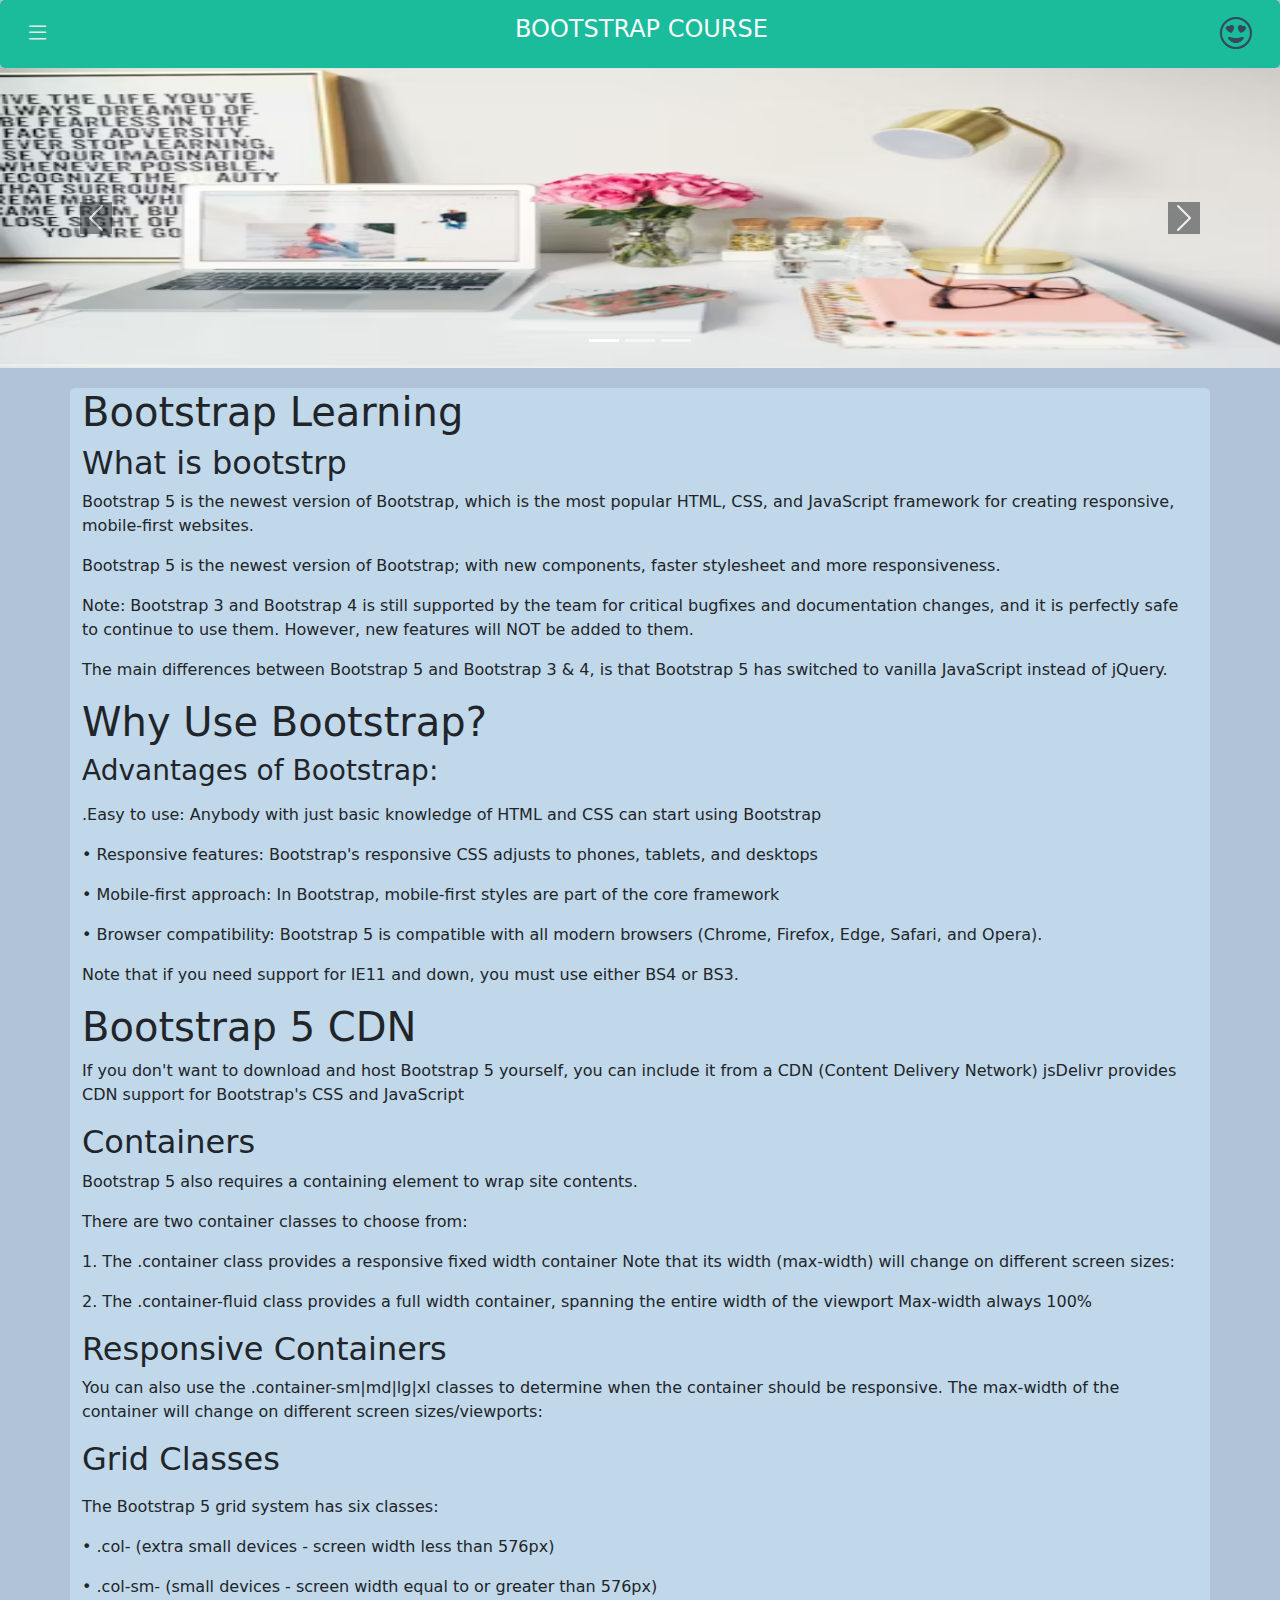
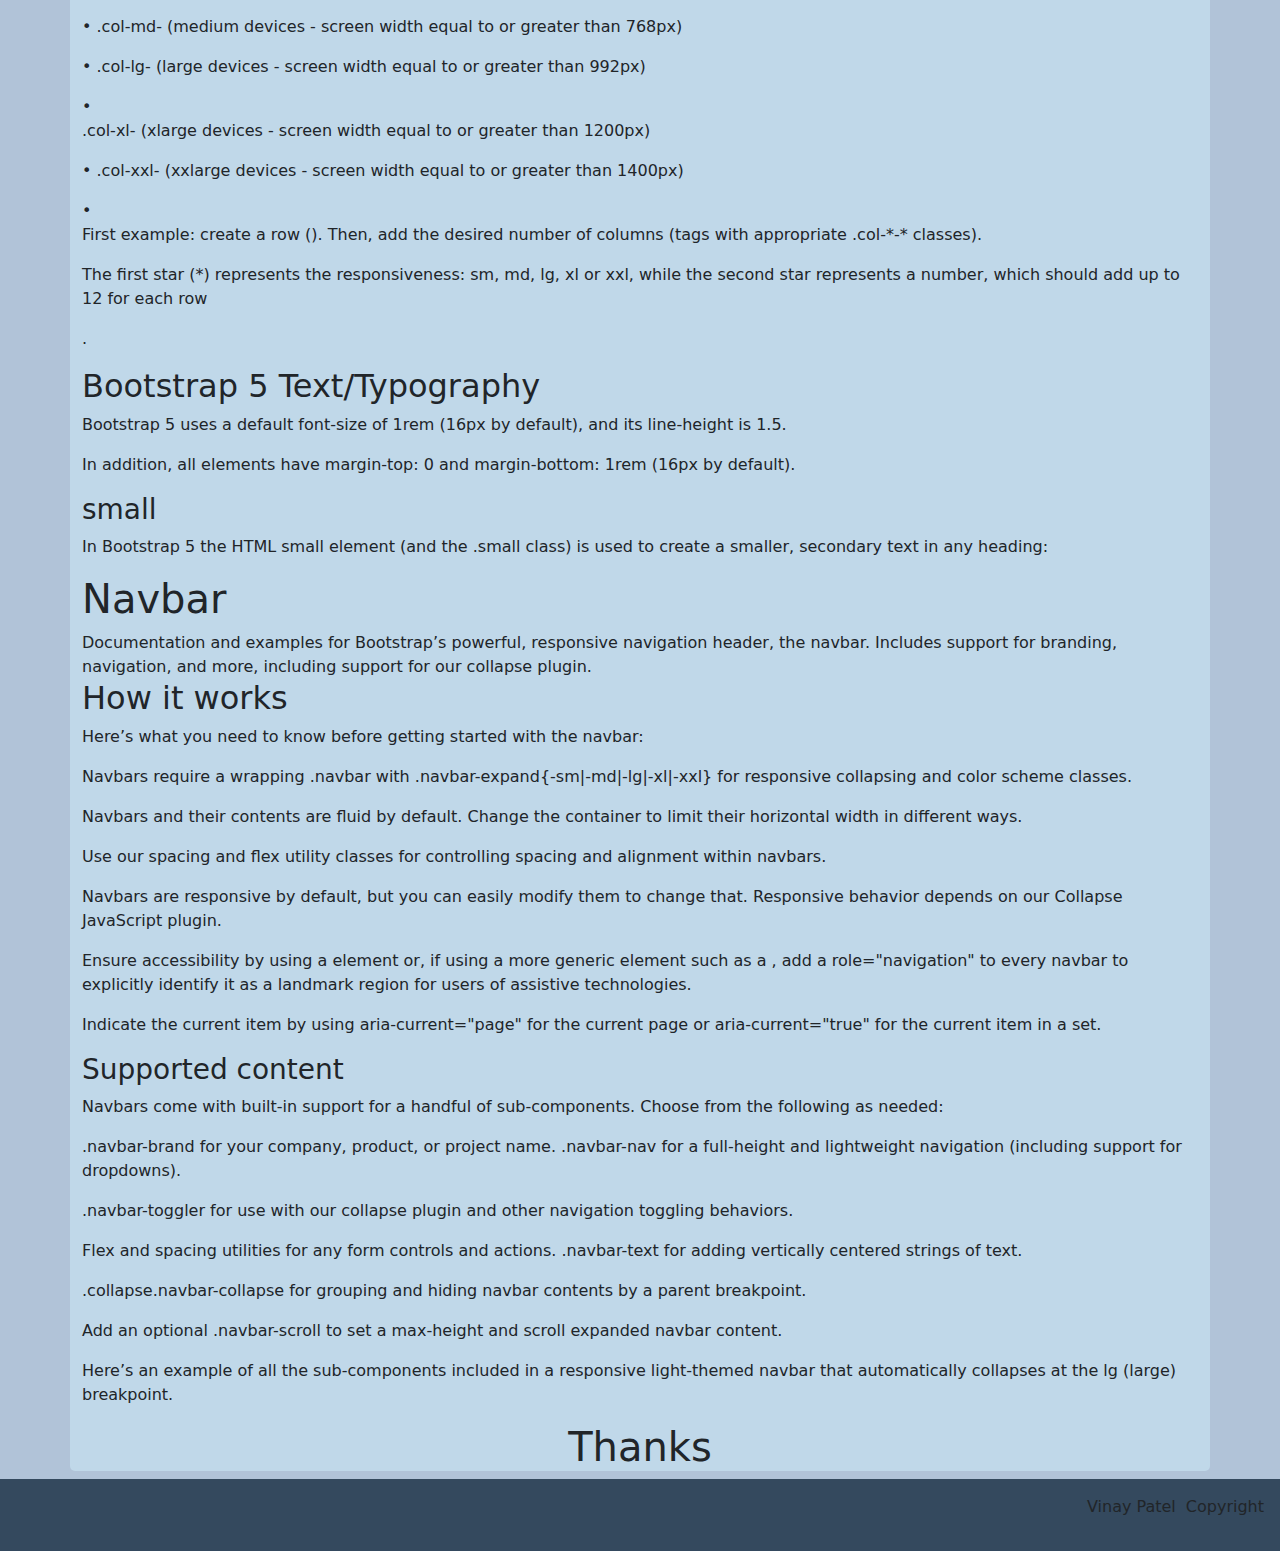
==== Online-Education-website/course.html @ 90a9c3e0 "add new page" ====
<!DOCTYPE html>
<html lang="en">

<head>
  <meta charset="UTF-8">
  <meta name="viewport" content="width=device-width, initial-scale=1.0">
  <title>course</title>
  <link href="https://cdn.jsdelivr.net/npm/bootstrap@5.3.3/dist/css/bootstrap.min.css" rel="stylesheet">
  <script src="https://cdn.jsdelivr.net/npm/bootstrap@5.3.3/dist/js/bootstrap.bundle.min.js"></script>
  <link rel="stylesheet" href="https://cdn.jsdelivr.net/npm/bootstrap-icons@1.11.3/font/bootstrap-icons.min.css">
  <link rel="stylesheet" href="course.css">
</head>

<body>
  <nav class="navbar navbar-expand-sm  navbar-dark">
    <div class="container-fluid">
      <!-- Button to open the offcanvas sidebar -->
      <i class="bi bi-list btn" type="button" data-bs-toggle="offcanvas" data-bs-target="#sidebar"></i>
      <p class="h4 text-light">BOOTSTRAP COURSE</p>
      <i class="bi bi-emoji-heart-eyes"></i>
    </div>
  </nav>
  <!-- Offcanvas Sidebar -->
  <div class="offcanvas offcanvas-start" id="sidebar">
    <div class="offcanvas-header">
      <h1 class="offcanvas-title">BOOTSTRAP-COURSE</h1>
      <button type="button" class="btn-close text-reset" data-bs-dismiss="offcanvas"></button>
    </div>
    <div class="offcanvas-body">
      <p>Hello </p>
      <p>Welcome</p>
      <button class="btn btn-secondary" type="button">A Button</button>
    </div>
  </div>
  <!-- Carousel -->
  <div id="carousel" class="carousel slide" data-bs-ride="carousel">

    <!-- Indicators/dots -->
    <div class="carousel-indicators">
      <button type="button" data-bs-target="#carousel" data-bs-slide-to="0" class="active"></button>
      <button type="button" data-bs-target="#carousel" data-bs-slide-to="1"></button>
      <button type="button" data-bs-target="#carousel" data-bs-slide-to="2"></button>
    </div>

    <!-- The slideshow/carousel -->
    <div class="carousel-inner">
      <div class="carousel-item active">
        <img src="image/carousel-post1.avif" alt="Los Angeles" class="d-block" width="100%" height="300vh">
      </div>
      <div class="carousel-item">
        <img src="image/carousel-post2.avif" alt="Chicago" class="d-block" width="100%" height="300vh">
      </div>
      <div class="carousel-item">
        <img src="image/carousel-post3.avif" alt="New York" class="d-block" width="100%" height="300vh">
      </div>
    </div>

    <!-- Left and right controls/icons -->
    <button class="carousel-control-prev" type="button" data-bs-target="#carousel" data-bs-slide="prev">
      <span class="carousel-control-prev-icon bg-dark"></span>
    </button>
    <button class="carousel-control-next " type="button" data-bs-target="#carousel" data-bs-slide="next">
      <span class="carousel-control-next-icon bg-dark"></span>
    </button>
  </div>
  <div class="container" id="content">
    <div>
      <h1>Bootstrap Learning</h1>

      <h2>What is bootstrp</h2>
      <p>Bootstrap 5 is the newest version of Bootstrap, which is the most popular HTML, CSS, and
        JavaScript framework for creating responsive, mobile-first websites.</p>
      </p>
      <p>
      <p>Bootstrap 5 is the newest version of Bootstrap; with new components, faster stylesheet and more responsiveness.
      </p>
      <p> Note: Bootstrap 3 and Bootstrap 4 is still supported by the team for critical bugfixes and documentation
        changes, and it is perfectly safe to continue to use them. However, new features will NOT be added to them.</p>

      <p>The main differences between Bootstrap 5 and Bootstrap 3 & 4, is that Bootstrap 5 has switched to vanilla
        JavaScript instead of jQuery.</p>
    </div>
    <div>
      <h1>Why Use Bootstrap?
      </h1>
      <h3>Advantages of Bootstrap:
      </h3>
      <p>
      <p>.Easy to use: Anybody with just basic knowledge of HTML and CSS can start using Bootstrap</span>
      <p>• Responsive features: Bootstrap's responsive CSS adjusts to phones, tablets, and desktops</p>
      <p>• Mobile-first approach: In Bootstrap, mobile-first styles are part of the core framework</span>
      <p>• Browser compatibility: Bootstrap 5 is compatible with all modern browsers (Chrome, Firefox, Edge, Safari, and
        Opera).</p>
      <p>Note that if you need support for IE11 and down, you must use either BS4 or BS3.</p>
      </p>
    </div>

    <div>
      <h1>Bootstrap 5 CDN</h1>
      <p>If you don't want to download and host Bootstrap 5 yourself, you can include it from a CDN (Content Delivery
        Network)
        jsDelivr provides CDN support for Bootstrap's CSS and JavaScript</p>

    </div>
    <div>
      <h2>Containers</h2>
      <p><span>Bootstrap 5 also requires a containing element to wrap site contents.</p>
      <span>There are two container classes to choose from:</p>
        <p>1. The .container class provides a responsive fixed width container
          Note that its width (max-width) will change on different screen sizes:</p>
        <p> 2. The .container-fluid class provides a full width container, spanning the entire width of the viewport
          Max-width always 100%</p>
    </div>
    <div>
      <h2>Responsive Containers</h2>
      <p>You can also use the .container-sm|md|lg|xl classes to determine when the container should be responsive.
        The max-width of the container will change on different screen sizes/viewports:</p>
    </div>
    <div>
      <h2>Grid Classes</h2>
      <p>
      <p>
        The Bootstrap 5 grid system has six classes:</p>
      <p>• .col- (extra small devices - screen width less than 576px)</p>
      <p>• .col-sm- (small devices - screen width equal to or greater than 576px)</p>
      <p>• .col-md- (medium devices - screen width equal to or greater than 768px)</p>
      <p>• .col-lg- (large devices - screen width equal to or greater than 992px)</p>
      • <p>.col-xl- (xlarge devices - screen width equal to or greater than 1200px)</p>
      <p>• .col-xxl- (xxlarge devices - screen width equal to or greater than 1400px)</p>
      • <p>First example: create a row (). Then, add the desired number of columns (tags with appropriate .col-*-*
        classes).</p>
      <p>The first star (*) represents the responsiveness: sm, md, lg, xl or xxl, while the second star represents a
        number, which should add up to 12 for each row</p>.</p>
    </div>
    <div>
      <h2> Bootstrap 5 Text/Typography</h2>
      <p>Bootstrap 5 uses a default font-size of 1rem (16px by default), and its line-height is 1.5.
      <p>In addition, all elements have margin-top: 0 and margin-bottom: 1rem (16px by default).</p>
      </p>
      <div>
        <h3>small</h3>
        <p>In Bootstrap 5 the HTML small element (and the .small class) is used to create a smaller, secondary text in
          any heading:</p>
      </div>
    </div>
    <div>
      <h1>Navbar</h1>
      Documentation and examples for Bootstrap’s powerful, responsive navigation header, the navbar. Includes support
      for branding, navigation, and more, including support for our collapse plugin.

      <h2>How it works</h2>
      <p>
        Here’s what you need to know before getting started with the navbar:</p>
      <p>
        Navbars require a wrapping .navbar with .navbar-expand{-sm|-md|-lg|-xl|-xxl} for responsive collapsing and color
        scheme classes.</p>
      <p>
        Navbars and their contents are fluid by default. Change the container to limit their horizontal width in
        different ways.</p>
      <p>
        Use our spacing and flex utility classes for controlling spacing and alignment within navbars.</p>
      <p>
        Navbars are responsive by default, but you can easily modify them to change that. Responsive behavior depends on
        our Collapse JavaScript plugin.
      <p>
        Ensure accessibility by using a element or, if using a more generic element such as a , add a role="navigation"
        to every navbar to explicitly identify it as a landmark region for users of assistive technologies.</p>
      <p> Indicate the current item by using aria-current="page" for the current page or aria-current="true" for the
        current item in a set.</p>
    </div>
    <div>

      <h3>Supported content
      </h3>
      <p>Navbars come with built-in support for a handful of sub-components. Choose from the following as needed:
      </p>
      <p>
        .navbar-brand for your company, product, or project name.
        .navbar-nav for a full-height and lightweight navigation (including support for dropdowns).
      </p>
      <p>.navbar-toggler for use with our collapse plugin and other navigation toggling behaviors.</p>
      <p>
        Flex and spacing utilities for any form controls and actions.
        .navbar-text for adding vertically centered strings of text.</p>
      <p>
        .collapse.navbar-collapse for grouping and hiding navbar contents by a parent breakpoint.</p>
      <p>
        Add an optional .navbar-scroll to set a max-height and scroll expanded navbar content.</p>
      <p>
        Here’s an example of all the sub-components included in a responsive light-themed navbar that automatically
        collapses at the lg (large) breakpoint.</p>
      </p>
    </div>
    <h1 class="text-center">Thanks</h1>
  </div>
  <div class=" container-fluid footer ">
    <p >Copyright</p>
    <p class="name">Vinay Patel</p>
  </div>

</body>

</html>
---- Online-Education-website/course.css ----
body{
    background-color: #b1c3d8;
}
.navbar{
    background: #1abc9c;
    border-radius: 5px;
}
.bi{
    color: rgb(236, 232, 232);
    font-size: 25px;
}
.bi-emoji-heart-eyes{
    color: #34495e;
    font-size:2rem;
    margin-right: 1rem;
}
#content{
    border-radius: 5px;
    margin-top: 20px;
    background-color: #c0d8e9;
}
.footer{
    background-color: #34495e;
    padding: 1rem; display: flex;
    flex-direction: row-reverse;
    gap: 10px;
  
}
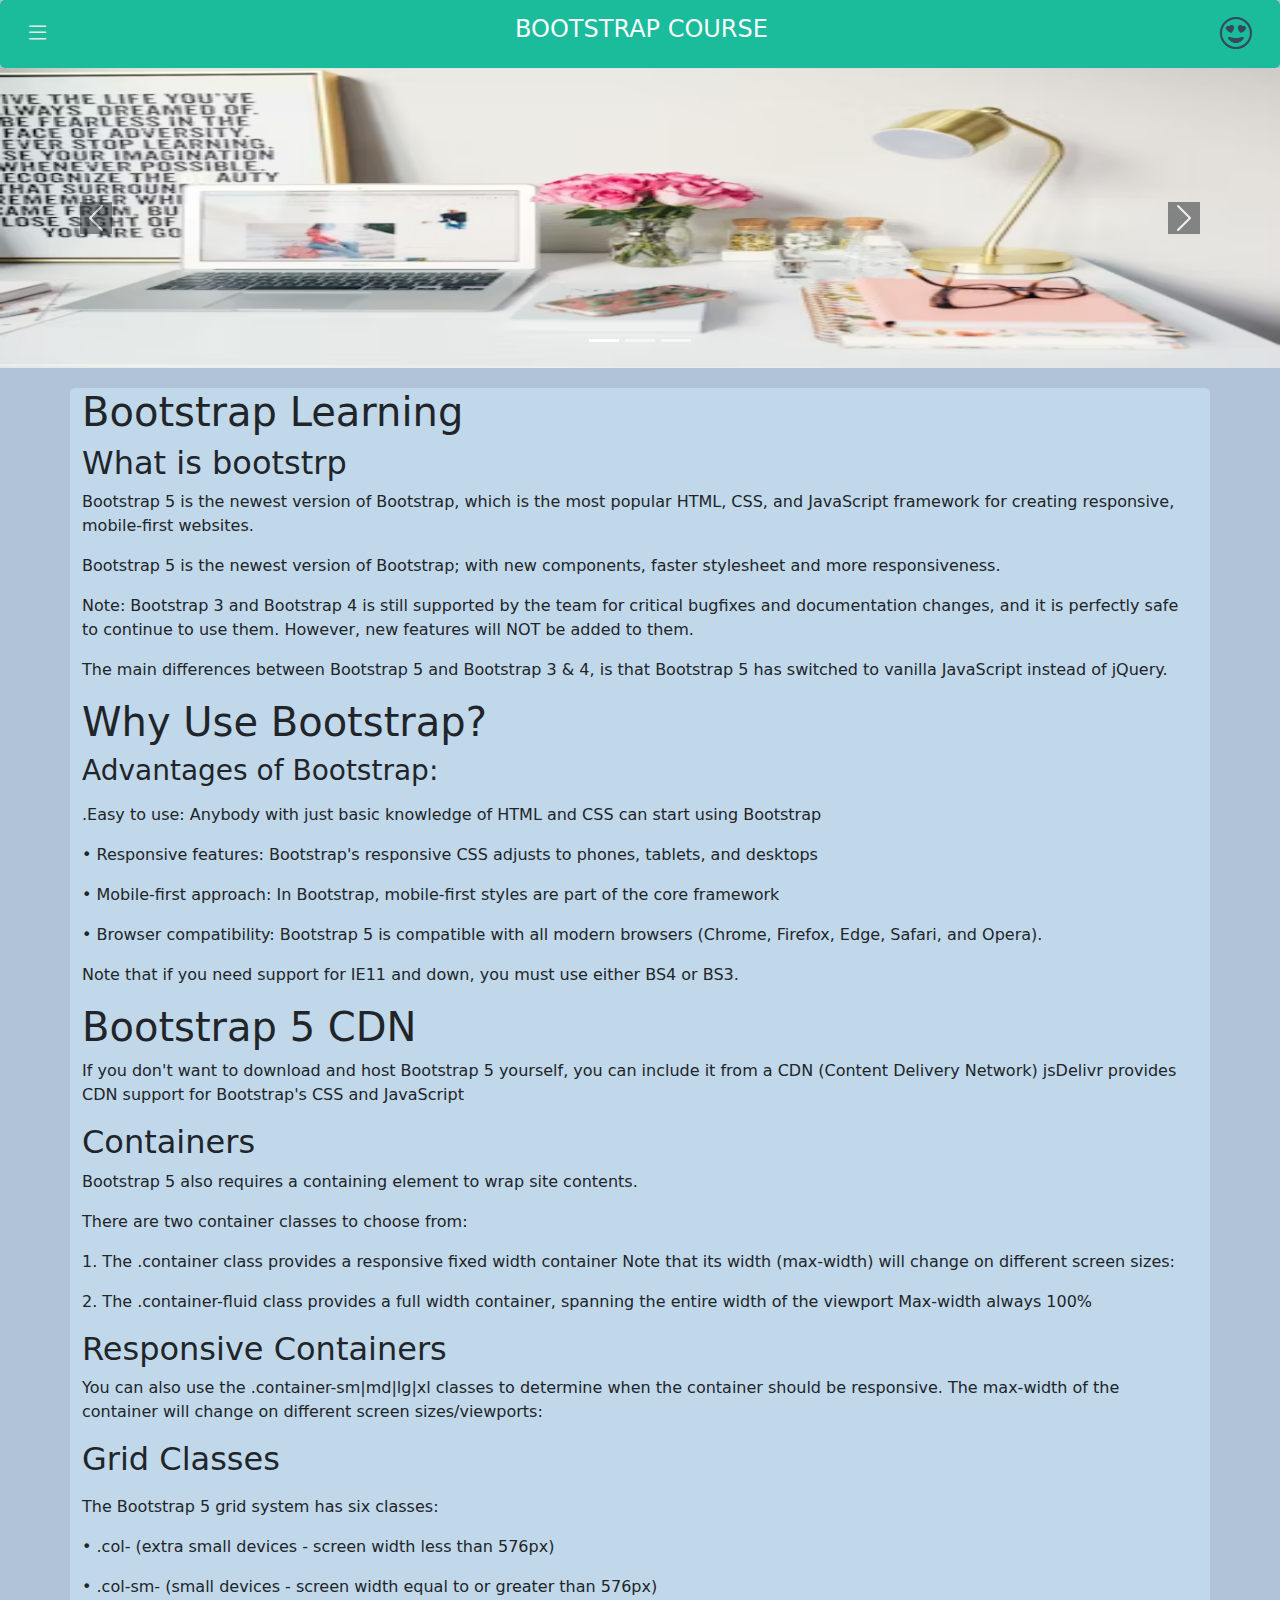
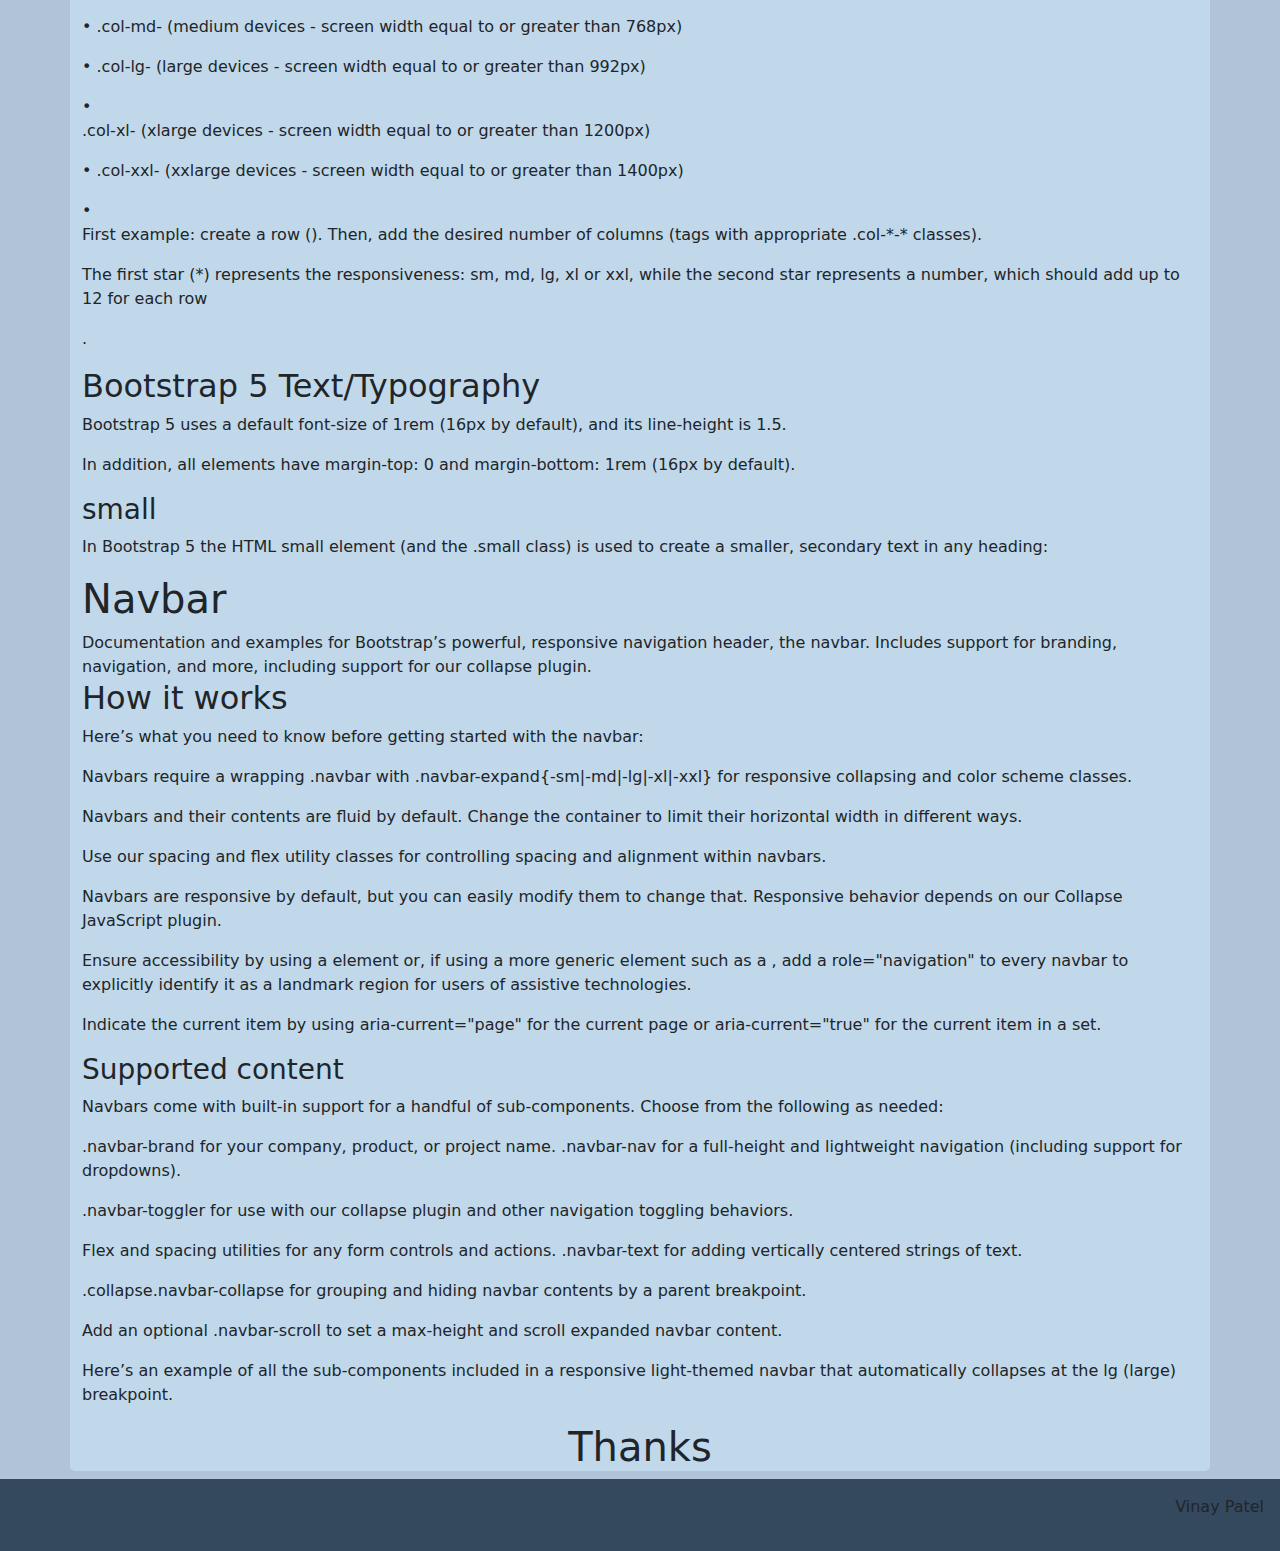
==== commit cf8c590e: "update" ====
--- a/Online-Education-website/course.html
+++ b/Online-Education-website/course.html
@@ -194,10 +194,7 @@
     <h1 class="text-center">Thanks</h1>
   </div>
   <div class=" container-fluid footer ">
-    <p >Copyright</p>
     <p class="name">Vinay Patel</p>
   </div>
-
 </body>
-
 </html>